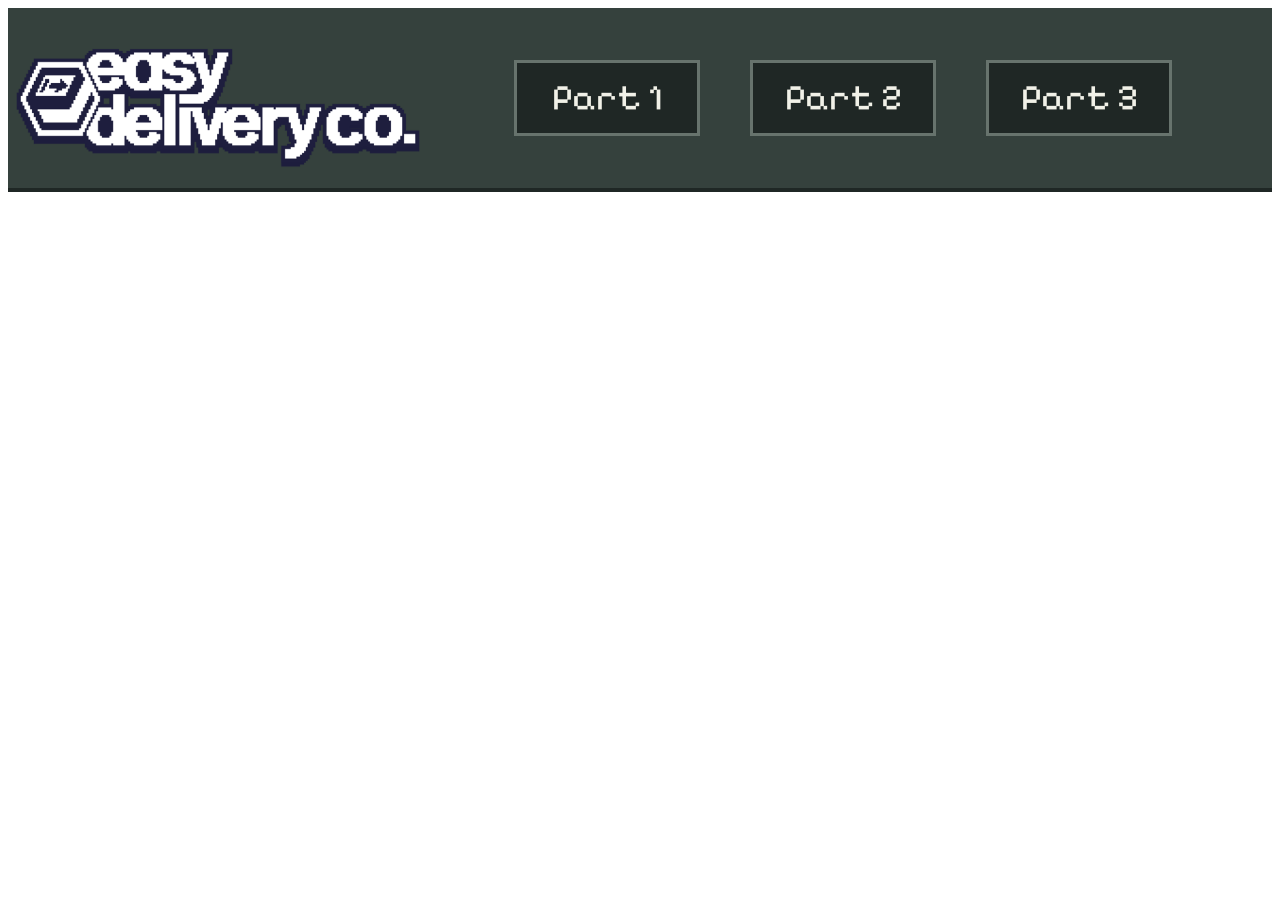
==== Part 3/index.html @ 574c9eb7 "finished part 2 and started part 3" ====
<html>
    <head>
        <link rel="stylesheet" href="style.css">
        <link rel="preconnect" href="https://fonts.googleapis.com">
        <link rel="preconnect" href="https://fonts.gstatic.com" crossorigin>
        <link href="https://fonts.googleapis.com/css2?family=Pixelify+Sans:wght@400..700&display=swap" rel="stylesheet">
    </head>
    <body>
        <div class="header">
            <img src="../img/logo.png" alt="LOGO">
            <div class="links">
                <a class="link" href="../index.html">Part 1</a>
                <a class="link" href="../Part 2/index.html">Part 2</a>
                <a class="link" href="../Part 3/index.html">Part 3</a>
            </div>
        </div>
    </body>
</html>
---- Part 3/style.css ----
.header{
    display: flex;
    justify-content: space-between;
    align-items: center;
    background-color: #35413d;
    border-bottom: 4px solid #1f2725;
    height: 180px;
}
.header img{
    width: 420px;
    height: 140px;
}

.links{
    display: flex;
    justify-content: space-between;
    gap: 50px;
    margin: 0 100px 0 0;
}
.link{
    font-family: "Pixelify Sans", sans-serif;
    width: 180px;
    height: 70px;
    color: #f1f1e8;
    background-color: #1f2725;
    text-align: center;
    font-size: 36px;
    line-height: 70px;
    border: 3px solid #67736d;
    transition: 0.15s;
    text-decoration: none;
}
.link:hover {
  background-color: #b46f3c;
  color: #1f2725;
  transform: translateY(-3px);
}
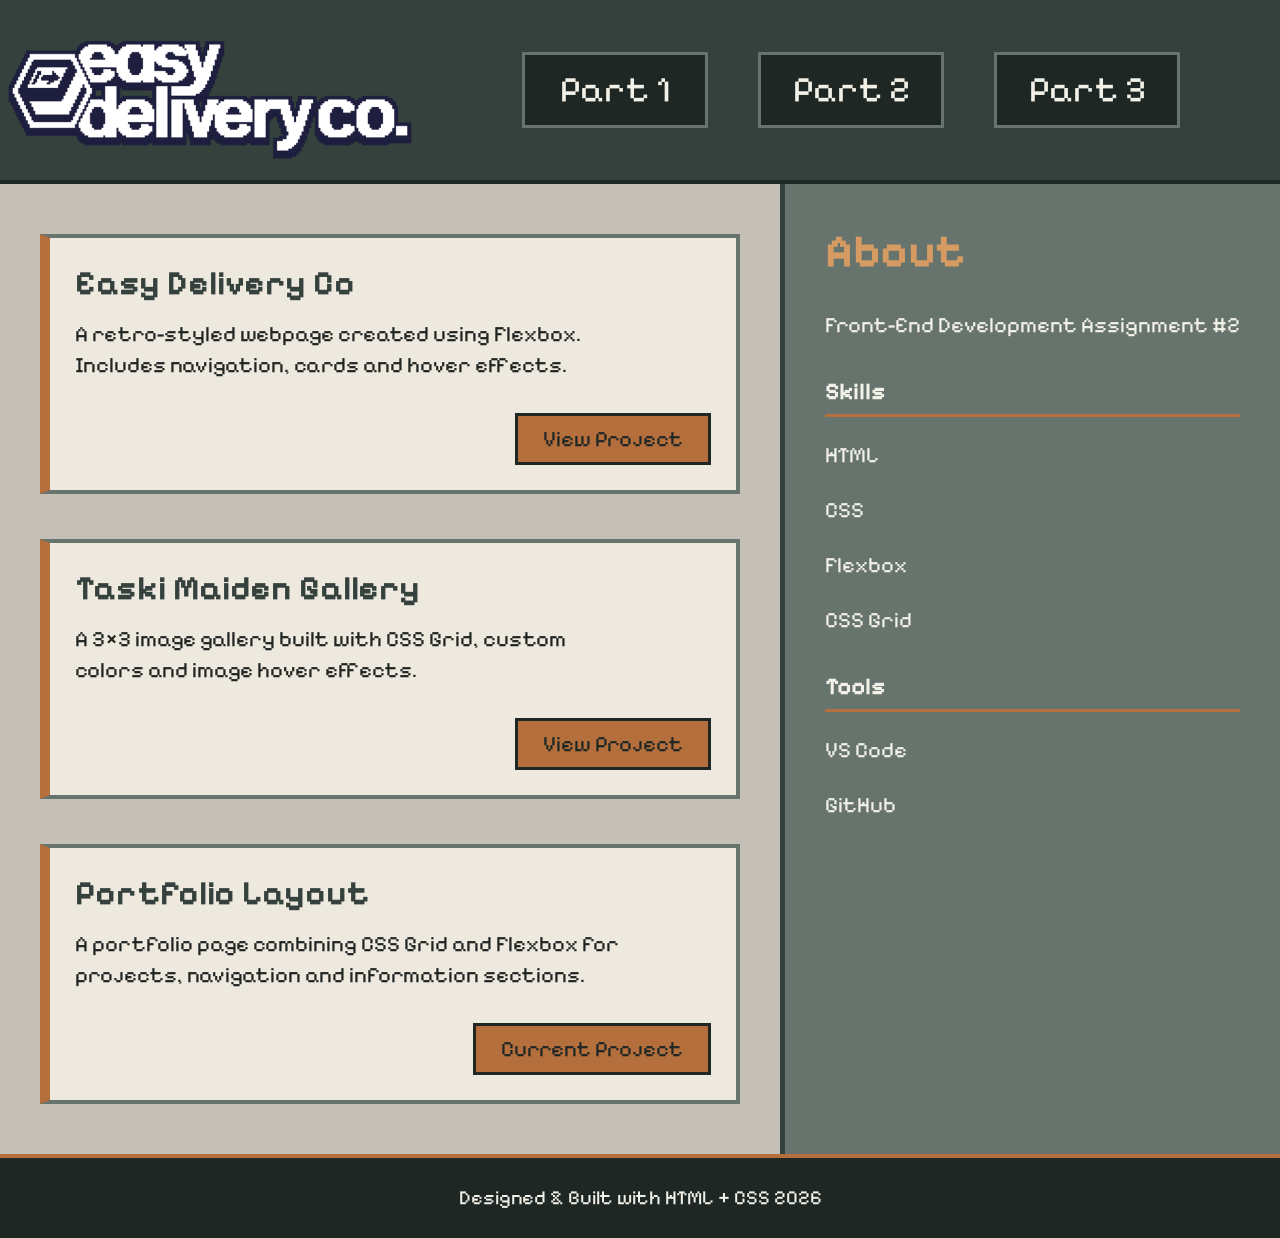
==== commit 76096df7: "part 3 copleted" ====
--- a/Part 3/index.html
+++ b/Part 3/index.html
@@ -14,5 +14,53 @@
                 <a class="link" href="../Part 3/index.html">Part 3</a>
             </div>
         </div>
+        <div class="container">
+            <div class="Main">
+                <div class="card">
+                    <h2>Easy Delivery Co</h2>
+                    <p>
+                        A retro-styled webpage created using Flexbox.
+                        Includes navigation, cards and hover effects.
+                    </p>
+                    <a href="../index.html">View Project</a>
+                </div>
+                <div class="card">
+                    <h2>Taski Maiden Gallery</h2>
+                    <p>
+                        A 3×3 image gallery built with CSS Grid,
+                        custom colors and image hover effects.
+                    </p>
+                    <a href="../Part 2/index.html">View Project</a>
+                </div>
+                <div class="card">
+                    <h2>Portfolio Layout</h2>
+                    <p>
+                        A portfolio page combining CSS Grid and Flexbox
+                        for projects, navigation and information sections.
+                    </p>
+                    <a href="#">Current Project</a>
+                </div>
+            </div>
+            <div class="Info">
+                <h1>About</h1>
+                <p>
+                    Front-End Development
+                    Assignment #2
+                </p>
+                <h2>Skills</h2>
+                <p>HTML</p>
+                <p>CSS</p>
+                <p>Flexbox</p>
+                <p>CSS Grid</p>
+                <h2>Tools</h2>
+                <p>VS Code</p>
+                <p>GitHub</p>
+            </div>
+        </div>
+        <div class="footer">
+            <a>Designed & Built with HTML + CSS
+                    2026
+            </a>
+        </div>
     </body>
 </html>
--- a/Part 3/style.css
+++ b/Part 3/style.css
@@ -1,3 +1,9 @@
+body {
+    margin: 0;
+    background-color: #d8d3c9;
+    color: #202522;
+    font-family: "Pixelify Sans", sans-serif;
+}
 .header{
     display: flex;
     justify-content: space-between;
@@ -34,4 +40,100 @@
   background-color: #b46f3c;
   color: #1f2725;
   transform: translateY(-3px);
-}+}
+.container{
+    display: grid;
+    grid-template-columns: 1fr 500px;
+    grid-template-rows: 1fr;
+    grid-template-areas: 
+    "Main Info";
+}
+.Main{
+    display: grid;
+    grid-template-columns: 700px;
+    grid-template-rows: 280px 280px 280px;
+    grid-area: Main;
+    background-color: #c5c0b7;
+    justify-content: center;
+    align-items: center;
+    gap: 25px;
+    padding: 40px 0;
+}
+.Info {
+    grid-area: Info;
+    background-color: #67736d;
+    color: #f1f1e8;
+    padding: 40px;
+    border-left: 5px solid #35413d;
+}
+.Info h1 {
+    font-size: 46px;
+    margin-top: 0;
+    margin-bottom: 30px;
+    color: #d59b62;
+}
+.Info h2 {
+    color: #f1f1e8;
+    border-bottom: 3px solid #b46f3c;
+    padding-bottom: 8px;
+    margin-top: 35px;
+}
+.Info p {
+    font-size: 22px;
+    line-height: 1.5;
+}
+.footer {
+    display: flex;
+    justify-content: center;
+    align-items: center;
+    background-color: #1f2725;
+    color: #f1f1e8;
+    height: 80px;
+    font-family: "Pixelify Sans", sans-serif;
+    font-size: 20px;
+    border-top: 4px solid #b46f3c;
+}
+.card {
+    width: 700px;
+    height: 260px;
+    background-color: #eee9df;
+    color: #202522;
+    border: 4px solid #67736d;
+    border-left: 10px solid #b46f3c;
+    padding: 25px;
+    box-sizing: border-box;
+    display: flex;
+    flex-direction: column;
+    transition: 0.2s;
+}
+.card:hover {
+    transform: translateX(8px);
+    border-color: #35413d;
+    border-left-color: #d59b62;
+}
+.card h2 {
+    margin: 0 0 15px 0;
+    font-size: 34px;
+    color: #35413d;
+}
+.card p {
+    font-size: 22px;
+    line-height: 1.4;
+    margin: 0;
+    max-width: 550px;
+}
+.card a {
+    margin-top: auto;
+    align-self: flex-end;
+    background-color: #b46f3c;
+    color: #1f2725;
+    padding: 10px 25px;
+    border: 3px solid #1f2725;
+    text-decoration: none;
+    font-size: 22px;
+    transition: 0.15s;
+}
+.card a:hover {
+    background-color: #d59b62;
+    transform: translateY(-3px);
+}
